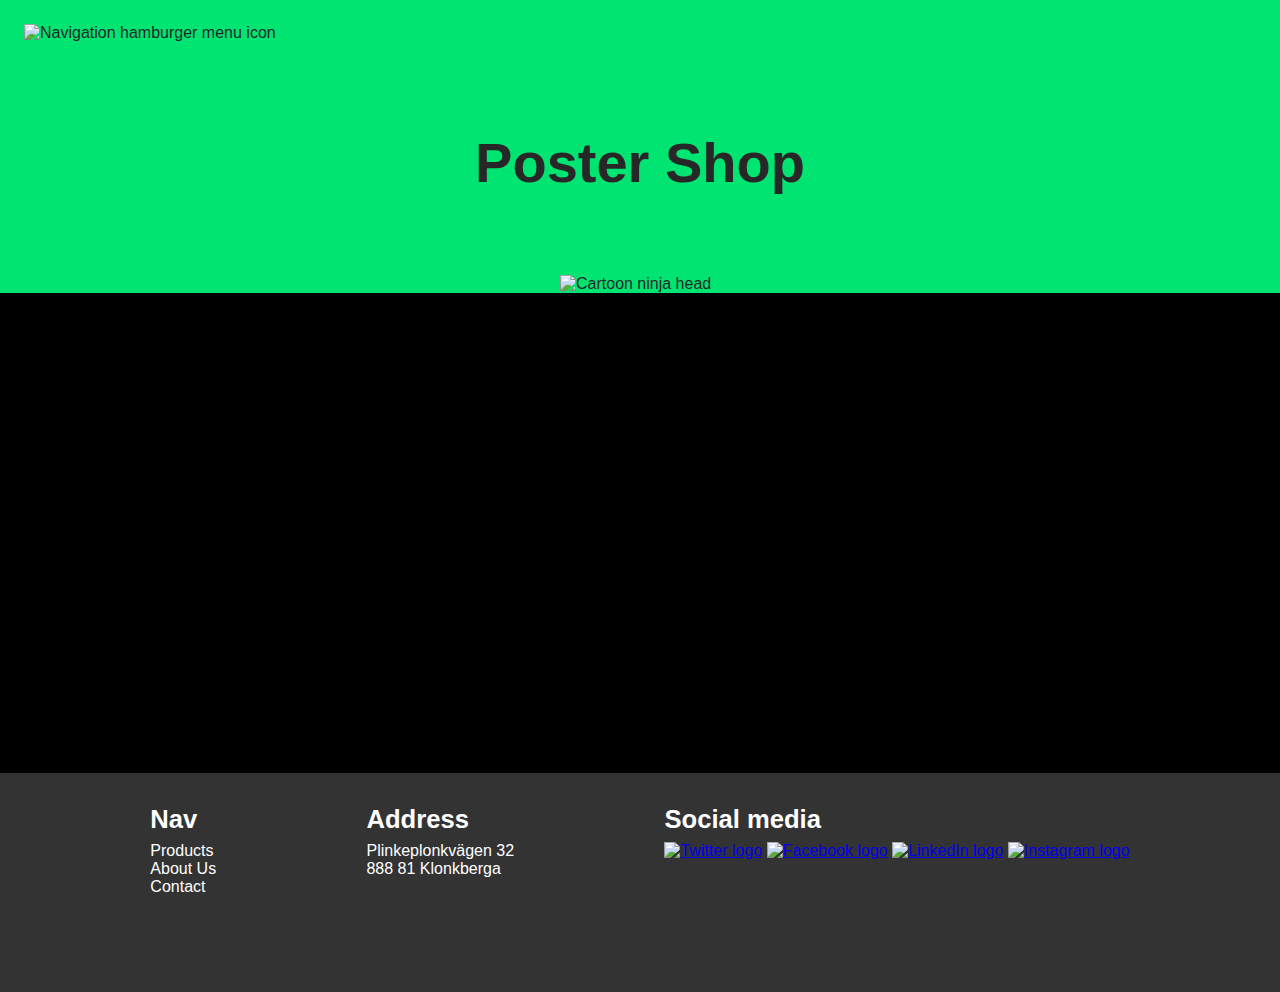
==== index.html @ 985f557e "Initial setup of header and footer elements present on all pages" ====
<!DOCTYPE html>
<html lang="en">
  <head>
    <meta charset="UTF-8" />
    <meta name="viewport" content="width=device-width, initial-scale=1.0" />
    <link rel="stylesheet" href="index.css" />
    <title>Poster Shop Checkout</title>
  </head>
  <body>
    <header>
      <nav>
        <img src="assets/navicon.svg" alt="Navigation hamburger menu icon">
      </nav>
      <h1>Poster Shop</h1>
      <img class="ninja-head" src="assets/ninjahead.svg" alt="Cartoon ninja head">
    </header>
  
    <main>
  
    </main>
    
    <footer>
      <section class="footer-nav">
        <h2>Nav</h2>
        <nav>
          <a href="index.html">Products</a>
          <a href="#">About Us</a>
          <a href="#">Contact</a>
        </nav>
      </section>
      <address>
        <h2>Address</h2>
        <ul>
          <li>Plinkeplonkvägen 32</li>
          <li>888 81 Klonkberga</li>
        </ul>
      </address>
      <section>
        <h2>Social media</h2>
        <a href="#"><img class="socials-logo" src="assets/logo-twitter.svg" alt="Twitter logo"></a>
        <a href="#"><img class="socials-logo" src="assets/logo-facebook.svg" alt="Facebook logo"></a>
        <a href="#"><img class="socials-logo" src="assets/logo-linkedin.svg" alt="LinkedIn logo"></a>
        <a href="#"><img class="socials-logo" src="assets/logo-instagram.svg" alt="Instagram logo"></a>
      </section>
    </footer>
  </body>
</html>
---- index.css ----
:root {
    --bg-color: black;
    --brand-color: rgb(0, 228, 114);
    --accent-color: rgb(51, 51, 51);
    --dark-text: rgb(39, 39, 39);
    --light-text: white;
    --main-font: 'Segoe UI', Tahoma, Geneva, Verdana, sans-serif;
}

* {
    box-sizing: border-box;
    margin: 0;
    padding: 0;
}

body {
    background-color: var(--bg-color);
    font-family: var(--main-font);
    color: var(--light-text);
}

/* Header */
header {
    display: flex;
    flex-direction: column;
    /* justify-content: space-between; */
    align-items: center;
    background-color: var(--brand-color);
    color: var(--dark-text);
    height: 50%;
}

header > nav {
    align-self: flex-start;
    padding: 1.5rem;
}

header h1 {
    font-size: 3.5rem;
    padding: 4rem 0 5rem 0;
}

header .ninja-head {
    width: 10rem;
    height: auto;
}

/* Main */
main {
    height: 30rem;
    width: 100%;
}

/* Footer */
footer {
    display: flex;
    justify-content: space-evenly;
    background-color: var(--accent-color);
    padding: 2rem 0 6rem 0;
}

footer h2 {
    font-size: 1.6rem;
    margin-bottom: .5rem;
}

.footer-nav nav a {
    display: block;
    text-decoration: none;
    color: var(--light-text);
}

address {
    font-style: normal;
}

address > ul {
    list-style: none;
}
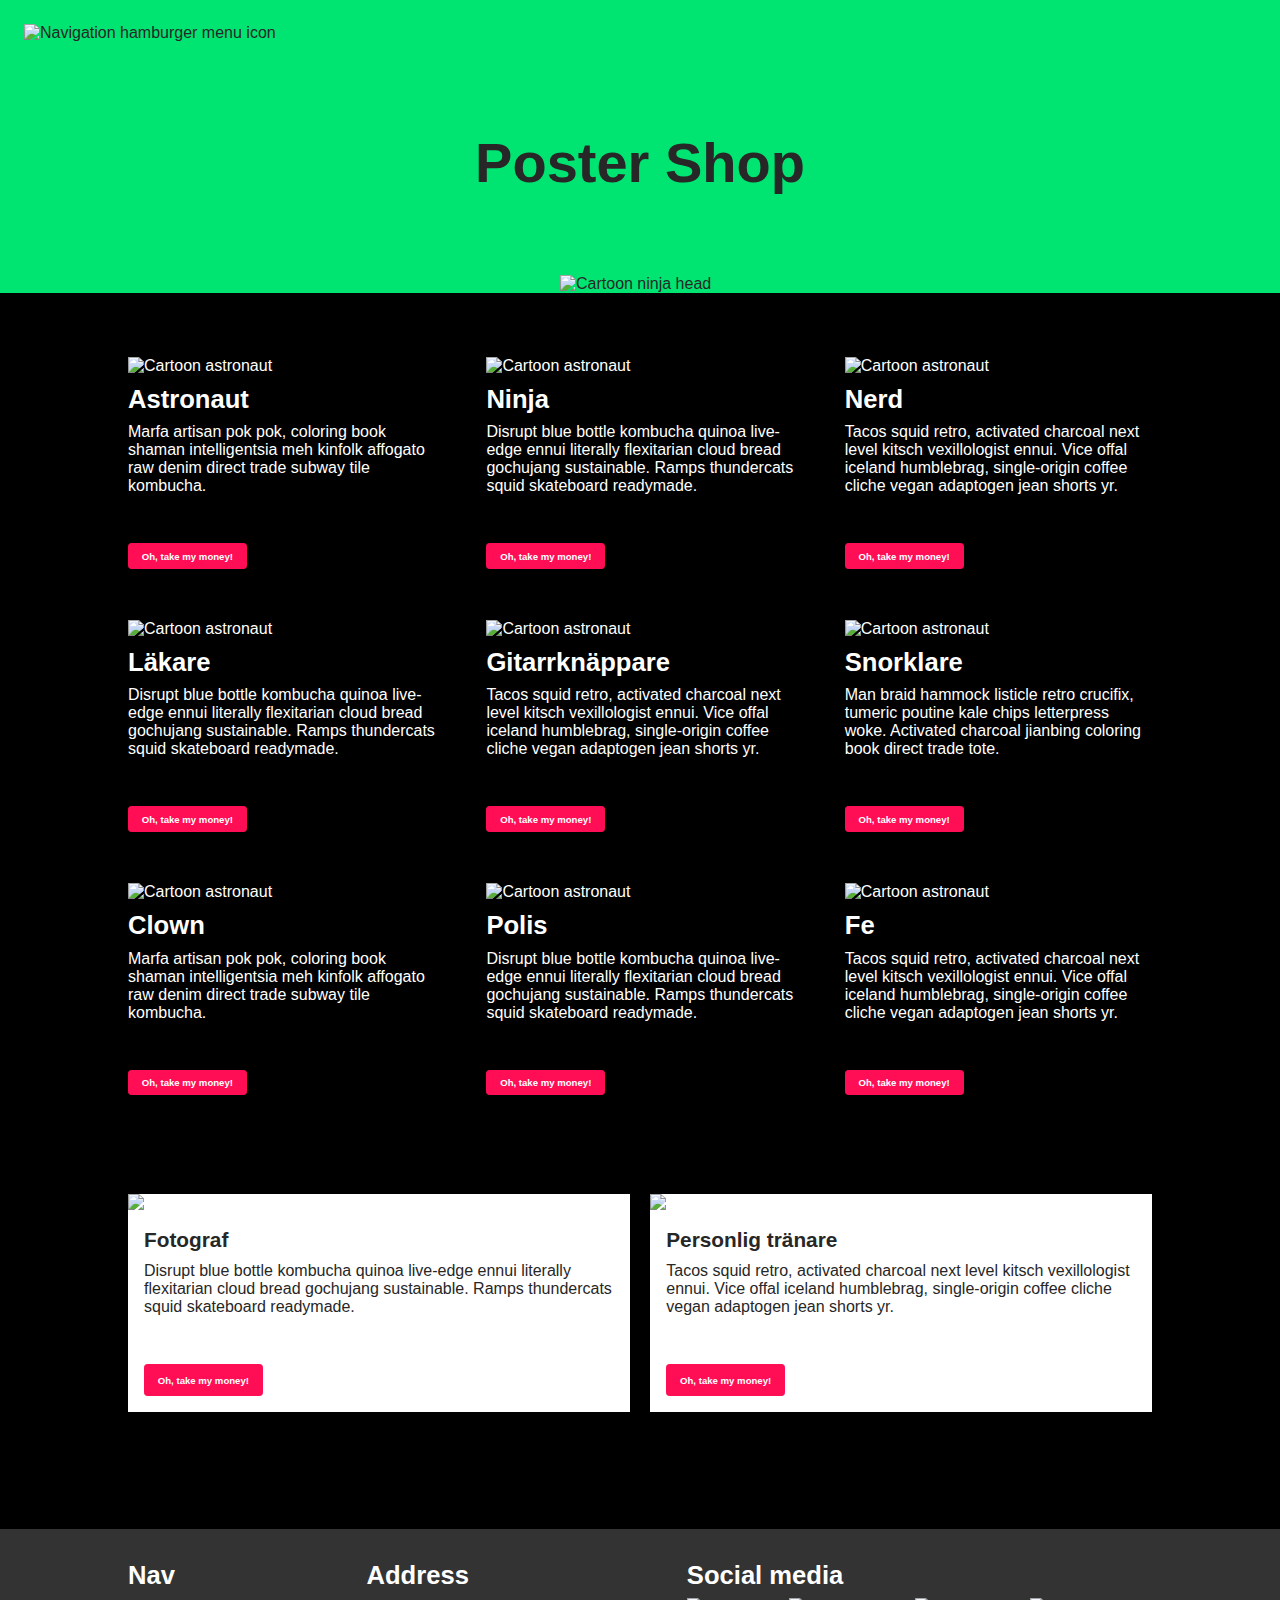
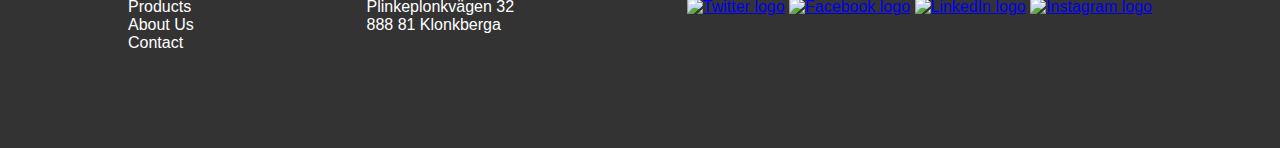
==== commit 73d62180: "Added main content and CSS for index page. Minor overall CSS edits" ====
--- a/index.html
+++ b/index.html
@@ -16,7 +16,140 @@
     </header>
   
     <main>
-  
+      <section class="posters-small">
+        <article class="card-small">
+          <img class="poster-image" src="assets/char-1.png" alt="Cartoon astronaut">
+          <div class="card-info">
+            <h3>Astronaut</h3>
+            <p class="card-desc">
+              Marfa artisan pok pok, coloring book shaman intelligentsia meh 
+              kinfolk affogato raw denim direct trade subway tile kombucha.
+            </p>
+            <button class="btn">Oh, take my money!</button>
+          </div> 
+        </article>
+        <article class="card-small">
+          <img class="poster-image" src="assets/char-2.png" alt="Cartoon astronaut">
+          <div class="card-info">
+            <h3>Ninja</h3>
+            <p class="card-desc">
+              Disrupt blue bottle kombucha quinoa live-edge ennui literally
+              flexitarian cloud bread gochujang sustainable. Ramps thundercats
+              squid skateboard readymade.
+            </p>
+            <button class="btn">Oh, take my money!</button>
+          </div> 
+        </article>
+        <article class="card-small">
+          <img class="poster-image" src="assets/char-3.png" alt="Cartoon astronaut">
+          <div class="card-info">
+            <h3>Nerd</h3>
+            <p class="card-desc">
+              Tacos squid retro, activated charcoal next level kitsch vexillologist
+              ennui. Vice offal iceland humblebrag, single&hyphen;origin coffee
+              cliche vegan adaptogen jean shorts yr.
+            </p>
+            <button class="btn">Oh, take my money!</button>
+          </div> 
+        </article>
+        <article class="card-small">
+          <img class="poster-image" src="assets/char-11.png" alt="Cartoon astronaut">
+          <div class="card-info">
+            <h3>Läkare</h3>
+            <p class="card-desc">
+              Disrupt blue bottle kombucha quinoa live-edge ennui literally
+              flexitarian cloud bread gochujang sustainable. Ramps thundercats
+              squid skateboard readymade.
+            </p>
+            <button class="btn">Oh, take my money!</button>
+          </div> 
+        </article>
+        <article class="card-small">
+          <img class="poster-image" src="assets/char-12.png" alt="Cartoon astronaut">
+          <div class="card-info">
+            <h3>Gitarrknäppare</h3>
+            <p class="card-desc">
+              Tacos squid retro, activated charcoal next level kitsch vexillologist
+              ennui. Vice offal iceland humblebrag, single&hyphen;origin coffee
+              cliche vegan adaptogen jean shorts yr.
+            </p>
+            <button class="btn">Oh, take my money!</button>
+          </div> 
+        </article>
+        <article class="card-small">
+          <img class="poster-image" src="assets/char-4.png" alt="Cartoon astronaut">
+          <div class="card-info">
+            <h3>Snorklare</h3>
+            <p class="card-desc">
+              Man braid hammock listicle retro crucifix, tumeric poutine kale chips
+              letterpress woke. Activated charcoal jianbing coloring book direct
+              trade tote.
+            </p>
+            <button class="btn">Oh, take my money!</button>
+          </div> 
+        </article>
+        <article class="card-small">
+          <img class="poster-image" src="assets/char-5.png" alt="Cartoon astronaut">
+          <div class="card-info">
+            <h3>Clown</h3>
+            <p class="card-desc">
+              Marfa artisan pok pok, coloring book shaman intelligentsia meh 
+              kinfolk affogato raw denim direct trade subway tile kombucha.
+            </p>
+            <button class="btn">Oh, take my money!</button>
+          </div> 
+        </article>
+        <article class="card-small">
+          <img class="poster-image" src="assets/char-6.png" alt="Cartoon astronaut">
+          <div class="card-info">
+            <h3>Polis</h3>
+            <p class="card-desc">
+              Disrupt blue bottle kombucha quinoa live-edge ennui literally
+              flexitarian cloud bread gochujang sustainable. Ramps thundercats
+              squid skateboard readymade.
+            </p>
+            <button class="btn">Oh, take my money!</button>
+          </div> 
+        </article>
+        <article class="card-small">
+          <img class="poster-image" src="assets/char-8.png" alt="Cartoon astronaut">
+          <div class="card-info">
+            <h3>Fe</h3>
+            <p class="card-desc">
+              Tacos squid retro, activated charcoal next level kitsch vexillologist
+              ennui. Vice offal iceland humblebrag, single&hyphen;origin coffee
+              cliche vegan adaptogen jean shorts yr.
+            </p>
+            <button class="btn">Oh, take my money!</button>
+          </div> 
+        </article>
+      </section>
+      <section class="posters-large">
+        <article class="card">
+          <img class="poster-image" src="assets/char-7.png" alt="Cartoon photographer">
+          <div class="card-info">
+            <h3>Fotograf</h3>
+            <p class="card-desc">
+              Disrupt blue bottle kombucha quinoa live-edge ennui literally
+              flexitarian cloud bread gochujang sustainable. Ramps thundercats
+              squid skateboard readymade.
+            </p>
+            <button class="btn">Oh, take my money!</button>
+          </div>
+        </article>
+        <article class="card">
+          <img class="poster-image" src="assets/char-9.png" alt="Cartoon personal trainer">
+          <div class="card-info">
+            <h3>Personlig tränare</h3>
+            <p class="card-desc">
+              Tacos squid retro, activated charcoal next level kitsch vexillologist
+              ennui. Vice offal iceland humblebrag, single&hyphen;origin coffee
+              cliche vegan adaptogen jean shorts yr.
+            </p>
+            <button class="btn">Oh, take my money!</button>
+          </div>
+        </article>
+      </section>
     </main>
     
     <footer>
--- a/index.css
+++ b/index.css
@@ -2,8 +2,10 @@
     --bg-color: black;
     --brand-color: rgb(0, 228, 114);
     --accent-color: rgb(51, 51, 51);
+    --bg-card: white;
     --dark-text: rgb(39, 39, 39);
     --light-text: white;
+    --button-color: rgb(255, 14, 86);
     --main-font: 'Segoe UI', Tahoma, Geneva, Verdana, sans-serif;
 }
 
@@ -23,11 +25,11 @@
 header {
     display: flex;
     flex-direction: column;
-    /* justify-content: space-between; */
     align-items: center;
     background-color: var(--brand-color);
     color: var(--dark-text);
     height: 50%;
+    margin-bottom: 4rem;
 }
 
 header > nav {
@@ -47,16 +49,163 @@
 
 /* Main */
 main {
-    height: 30rem;
+    width: 80%;
+    margin: auto;
+}
+
+/* Main > Checkout */
+main > section.checkout {
+    display: flex;
+    flex-direction: column;
+}
+
+main > section.checkout > h2 {
+    font-size: 1.8rem;
+    margin-bottom: 1.5rem;
+}
+
+section.checkout > .checkout-cart {
+    margin-bottom: 3.5rem;
+    display: flex;
+    flex-flow: row wrap;
+    justify-content: space-between;
+}
+
+article.card {
+    background-color: var(--bg-card);
+    width: 49%;
+    margin-bottom: 2%;
+    display: flex;
+    flex-direction: column;
+}
+
+article.card > div.card-info,
+article.card-small > div.card-info {
+    display: flex;
+    flex-direction: column;
+    padding: 1rem;
+    height: 100%;
+}
+
+article.card-small > div.card-info {
+    padding: 0;
+}
+
+article.card h3 {
+    color: var(--dark-text);
+    margin-bottom: .6rem;
+    font-size: 1.3rem;
+}
+
+/* Main > index */
+main > section.posters-small {
+    display: flex;
+    flex-flow: row wrap;
+    gap: 5%;
+}
+
+article.card-small {
+    width: 30%; 
+    margin-bottom: 5%;
+    display: flex;
+    flex-direction: column;
+}
+
+article.card-small h3 {
+    font-size: 1.6rem;
+    margin: .6rem 0;
+}
+
+section.posters-large {
+    margin: 3rem 0 6rem 0;
+    display: flex;
+    flex-flow: row wrap;
+    justify-content: space-between;
+}
+
+article .card-desc {
+    margin-bottom: 3rem;
+}
+
+section.posters-large > .card p {
+    color: var(--dark-text);
+}
+
+/* Table style */
+.checkout .checkout-table {
+    text-align: left;
     width: 100%;
+    border-collapse: collapse;
+    font-size: 1.2rem;
+}
+
+.checkout-table thead {
+    background-color: rgba(163, 0, 0, 0.3);
+}
+
+.checkout-table thead th {
+    font-size: 1rem;
+    font-weight: lighter;
+    padding: 0.1rem 0;
+}
+
+.checkout-table th,
+.checkout-table td {
+    padding: .4rem 0;
+}
+
+.checkout-table tr:last-child > td {
+    padding-bottom: .8rem;
+}
+
+.checkout-table tfoot {
+    border-top: 2px solid rgba(255, 255, 255, 0.6);
+    font-weight: 600;
+}
+
+/* Button style */
+.btn {
+    color: var(--light-text);
+    background-color: var(--button-color);
+    padding: .6rem .8rem;
+    border: none;
+    font-weight: bolder;
+    font-size: .9rem;
+    cursor: pointer;
+    border: 1px solid var(--button-color);
+}
+
+.btn:hover {
+    background-color: var(--light-text);
+    color: var(--button-color);
+}
+
+.btn.purchase {
+    align-self: flex-end;
+    margin: 4rem 0;
+}
+
+.card .btn,
+.card-small .btn {
+    font-size: .6rem;
+    margin: auto auto 0 0;
+}
+
+.card-small .btn {
+    padding: .4rem .8rem;
+}
+
+section.posters-small .btn,
+section.posters-large .btn {
+    border-radius: 0.2rem;
 }
 
 /* Footer */
 footer {
     display: flex;
-    justify-content: space-evenly;
+    justify-content: space-between;
     background-color: var(--accent-color);
-    padding: 2rem 0 6rem 0;
+    padding: 2rem 10% 6rem 10%;
 }
 
 footer h2 {
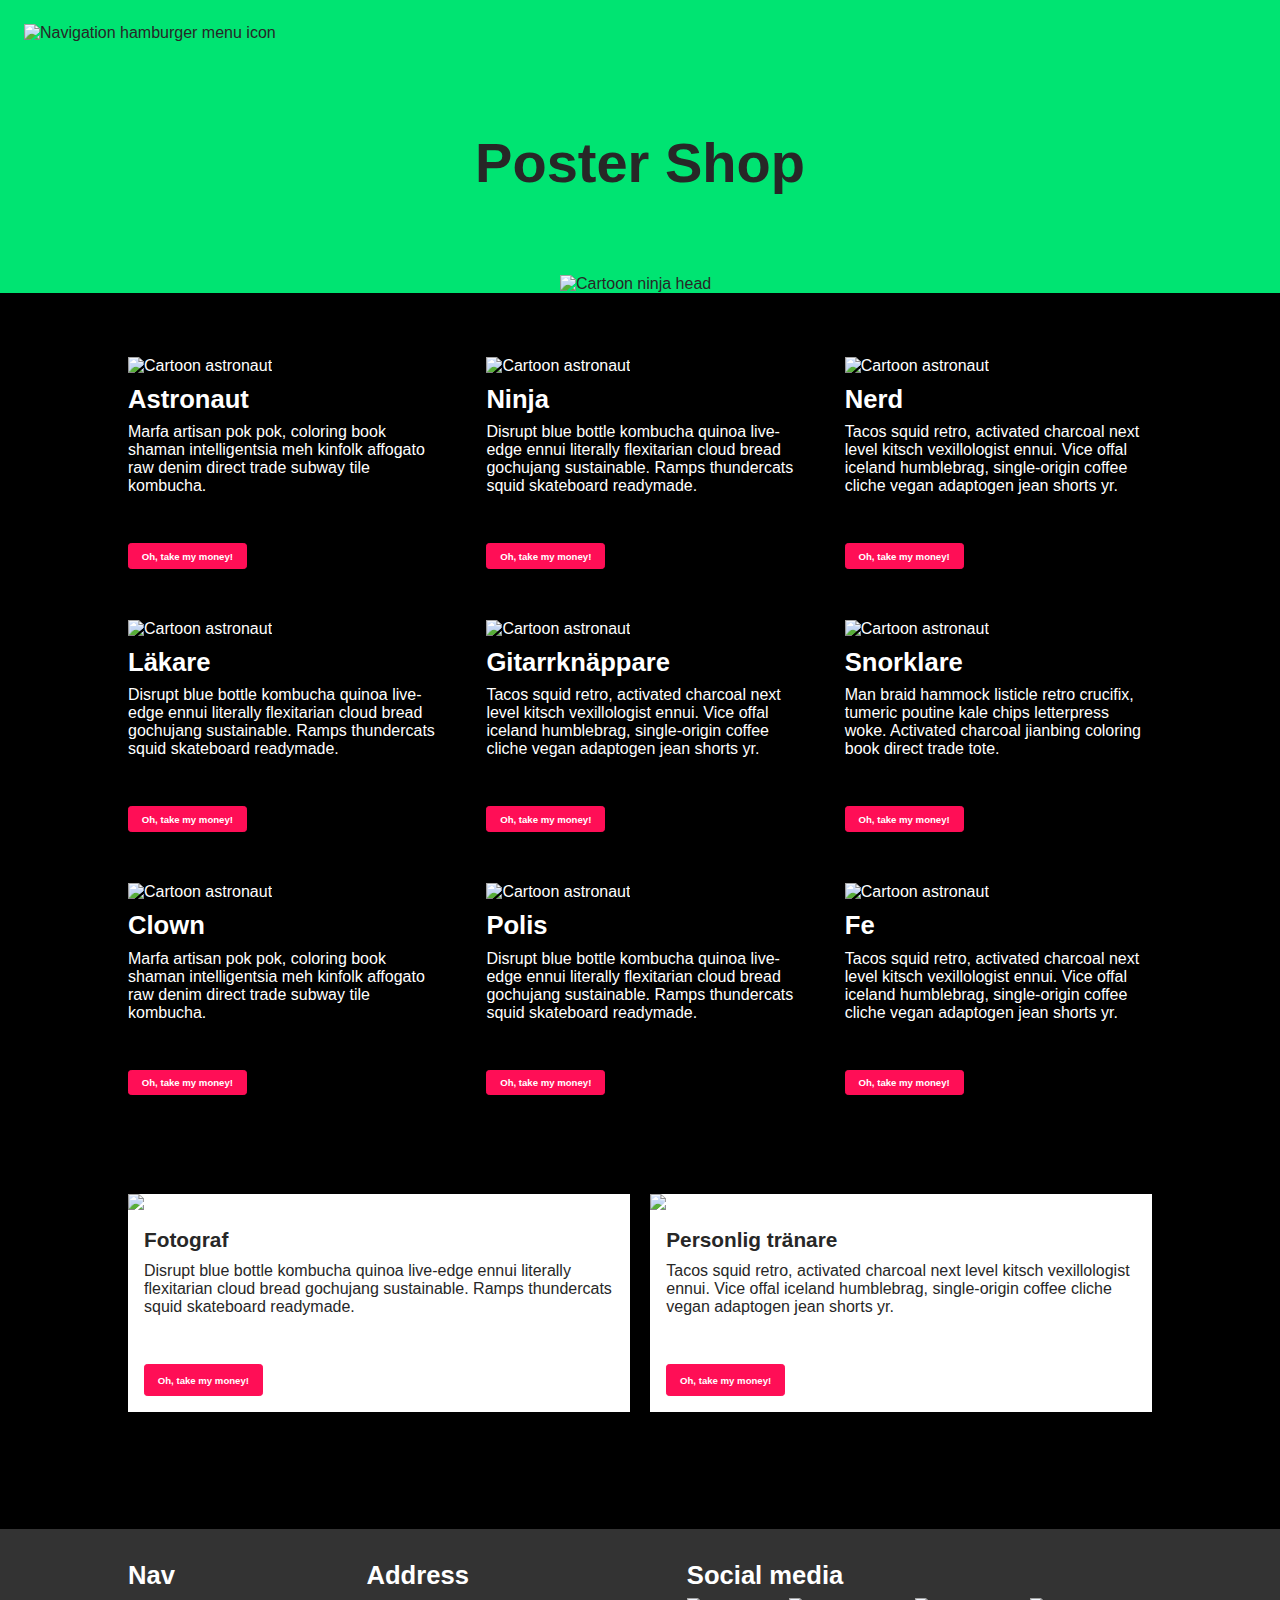
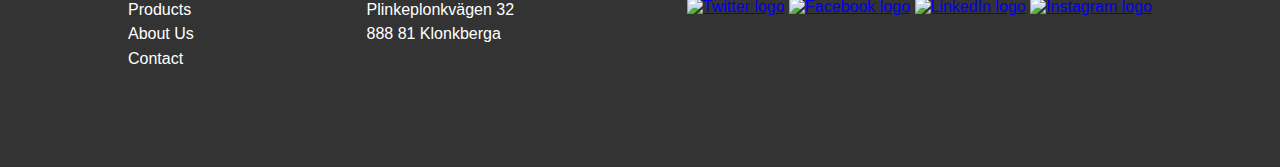
==== commit f6367bf9: "Placed img tags inside figure tags for semantic reasons. Switched divs for sections for semantic rea" ====
--- a/index.html
+++ b/index.html
@@ -18,19 +18,23 @@
     <main>
       <section class="posters-small">
         <article class="card-small">
-          <img class="poster-image" src="assets/char-1.png" alt="Cartoon astronaut">
-          <div class="card-info">
+          <figure>
+            <img class="poster-image" src="assets/char-1.png" alt="Cartoon astronaut">
+          </figure>
+          <section class="card-info">
             <h3>Astronaut</h3>
             <p class="card-desc">
               Marfa artisan pok pok, coloring book shaman intelligentsia meh 
               kinfolk affogato raw denim direct trade subway tile kombucha.
             </p>
             <button class="btn">Oh, take my money!</button>
-          </div> 
-        </article>
-        <article class="card-small">
-          <img class="poster-image" src="assets/char-2.png" alt="Cartoon astronaut">
-          <div class="card-info">
+          </section> 
+        </article>
+        <article class="card-small">
+          <figure>
+            <img class="poster-image" src="assets/char-2.png" alt="Cartoon astronaut">
+          </figure>
+          <section class="card-info">
             <h3>Ninja</h3>
             <p class="card-desc">
               Disrupt blue bottle kombucha quinoa live-edge ennui literally
@@ -38,11 +42,13 @@
               squid skateboard readymade.
             </p>
             <button class="btn">Oh, take my money!</button>
-          </div> 
-        </article>
-        <article class="card-small">
-          <img class="poster-image" src="assets/char-3.png" alt="Cartoon astronaut">
-          <div class="card-info">
+          </section> 
+        </article>
+        <article class="card-small">
+          <figure>
+            <img class="poster-image" src="assets/char-3.png" alt="Cartoon astronaut">
+          </figure>
+          <section class="card-info">
             <h3>Nerd</h3>
             <p class="card-desc">
               Tacos squid retro, activated charcoal next level kitsch vexillologist
@@ -50,11 +56,13 @@
               cliche vegan adaptogen jean shorts yr.
             </p>
             <button class="btn">Oh, take my money!</button>
-          </div> 
-        </article>
-        <article class="card-small">
-          <img class="poster-image" src="assets/char-11.png" alt="Cartoon astronaut">
-          <div class="card-info">
+          </section> 
+        </article>
+        <article class="card-small">
+          <figure>
+            <img class="poster-image" src="assets/char-11.png" alt="Cartoon astronaut">
+          </figure>
+          <section class="card-info">
             <h3>Läkare</h3>
             <p class="card-desc">
               Disrupt blue bottle kombucha quinoa live-edge ennui literally
@@ -62,11 +70,13 @@
               squid skateboard readymade.
             </p>
             <button class="btn">Oh, take my money!</button>
-          </div> 
-        </article>
-        <article class="card-small">
-          <img class="poster-image" src="assets/char-12.png" alt="Cartoon astronaut">
-          <div class="card-info">
+          </section> 
+        </article>
+        <article class="card-small">
+          <figure>
+            <img class="poster-image" src="assets/char-12.png" alt="Cartoon astronaut">
+          </figure>
+          <section class="card-info">
             <h3>Gitarrknäppare</h3>
             <p class="card-desc">
               Tacos squid retro, activated charcoal next level kitsch vexillologist
@@ -74,11 +84,13 @@
               cliche vegan adaptogen jean shorts yr.
             </p>
             <button class="btn">Oh, take my money!</button>
-          </div> 
-        </article>
-        <article class="card-small">
-          <img class="poster-image" src="assets/char-4.png" alt="Cartoon astronaut">
-          <div class="card-info">
+          </section> 
+        </article>
+        <article class="card-small">
+          <figure>
+            <img class="poster-image" src="assets/char-4.png" alt="Cartoon astronaut">
+          </figure>
+          <section class="card-info">
             <h3>Snorklare</h3>
             <p class="card-desc">
               Man braid hammock listicle retro crucifix, tumeric poutine kale chips
@@ -86,22 +98,26 @@
               trade tote.
             </p>
             <button class="btn">Oh, take my money!</button>
-          </div> 
-        </article>
-        <article class="card-small">
-          <img class="poster-image" src="assets/char-5.png" alt="Cartoon astronaut">
-          <div class="card-info">
+          </section> 
+        </article>
+        <article class="card-small">
+          <figure>
+            <img class="poster-image" src="assets/char-5.png" alt="Cartoon astronaut">
+          </figure>
+          <section class="card-info">
             <h3>Clown</h3>
             <p class="card-desc">
               Marfa artisan pok pok, coloring book shaman intelligentsia meh 
               kinfolk affogato raw denim direct trade subway tile kombucha.
             </p>
             <button class="btn">Oh, take my money!</button>
-          </div> 
-        </article>
-        <article class="card-small">
-          <img class="poster-image" src="assets/char-6.png" alt="Cartoon astronaut">
-          <div class="card-info">
+          </section> 
+        </article>
+        <article class="card-small">
+          <figure>
+            <img class="poster-image" src="assets/char-6.png" alt="Cartoon astronaut">
+          </figure>
+          <section class="card-info">
             <h3>Polis</h3>
             <p class="card-desc">
               Disrupt blue bottle kombucha quinoa live-edge ennui literally
@@ -109,11 +125,13 @@
               squid skateboard readymade.
             </p>
             <button class="btn">Oh, take my money!</button>
-          </div> 
-        </article>
-        <article class="card-small">
-          <img class="poster-image" src="assets/char-8.png" alt="Cartoon astronaut">
-          <div class="card-info">
+          </section> 
+        </article>
+        <article class="card-small">
+          <figure>
+            <img class="poster-image" src="assets/char-8.png" alt="Cartoon astronaut">
+          </figure>
+          <section class="card-info">
             <h3>Fe</h3>
             <p class="card-desc">
               Tacos squid retro, activated charcoal next level kitsch vexillologist
@@ -121,13 +139,15 @@
               cliche vegan adaptogen jean shorts yr.
             </p>
             <button class="btn">Oh, take my money!</button>
-          </div> 
+          </section> 
         </article>
       </section>
       <section class="posters-large">
         <article class="card">
-          <img class="poster-image" src="assets/char-7.png" alt="Cartoon photographer">
-          <div class="card-info">
+          <figure>
+            <img class="poster-image" src="assets/char-7.png" alt="Cartoon photographer">
+          </figure>
+          <section class="card-info">
             <h3>Fotograf</h3>
             <p class="card-desc">
               Disrupt blue bottle kombucha quinoa live-edge ennui literally
@@ -135,11 +155,13 @@
               squid skateboard readymade.
             </p>
             <button class="btn">Oh, take my money!</button>
-          </div>
+          </section>
         </article>
         <article class="card">
-          <img class="poster-image" src="assets/char-9.png" alt="Cartoon personal trainer">
-          <div class="card-info">
+          <figure>
+            <img class="poster-image" src="assets/char-9.png" alt="Cartoon personal trainer">
+          </figure>
+          <section class="card-info">
             <h3>Personlig tränare</h3>
             <p class="card-desc">
               Tacos squid retro, activated charcoal next level kitsch vexillologist
@@ -147,7 +169,7 @@
               cliche vegan adaptogen jean shorts yr.
             </p>
             <button class="btn">Oh, take my money!</button>
-          </div>
+          </section>
         </article>
       </section>
     </main>
--- a/index.css
+++ b/index.css
@@ -45,6 +45,7 @@
 header .ninja-head {
     width: 10rem;
     height: auto;
+    display: block;
 }
 
 /* Main */
@@ -79,15 +80,19 @@
     flex-direction: column;
 }
 
-article.card > div.card-info,
-article.card-small > div.card-info {
+figure .poster-image {
+    width: 100%;
+}
+
+article.card > section.card-info,
+article.card-small > section.card-info {
     display: flex;
     flex-direction: column;
     padding: 1rem;
     height: 100%;
 }
 
-article.card-small > div.card-info {
+article.card-small > section.card-info {
     padding: 0;
 }
 
@@ -139,6 +144,18 @@
     font-size: 1.2rem;
 }
 
+.checkout-table .col1 {
+    width: 50%;
+}
+
+.checkout-table .col2 {
+    width: 40%;
+}
+
+.checkout-table .col3 {
+    width: 10%;
+}
+
 .checkout-table thead {
     background-color: rgba(163, 0, 0, 0.3);
 }
@@ -161,6 +178,10 @@
 .checkout-table tfoot {
     border-top: 2px solid rgba(255, 255, 255, 0.6);
     font-weight: 600;
+}
+
+.checkout-table tr:hover:not(thead > tr) {
+    background-color: var(--button-color);
 }
 
 /* Button style */
@@ -217,6 +238,7 @@
     display: block;
     text-decoration: none;
     color: var(--light-text);
+    padding: .2rem 0;
 }
 
 address {
@@ -225,4 +247,8 @@
 
 address > ul {
     list-style: none;
+}
+
+address > ul li {
+    padding: .2rem 0;
 }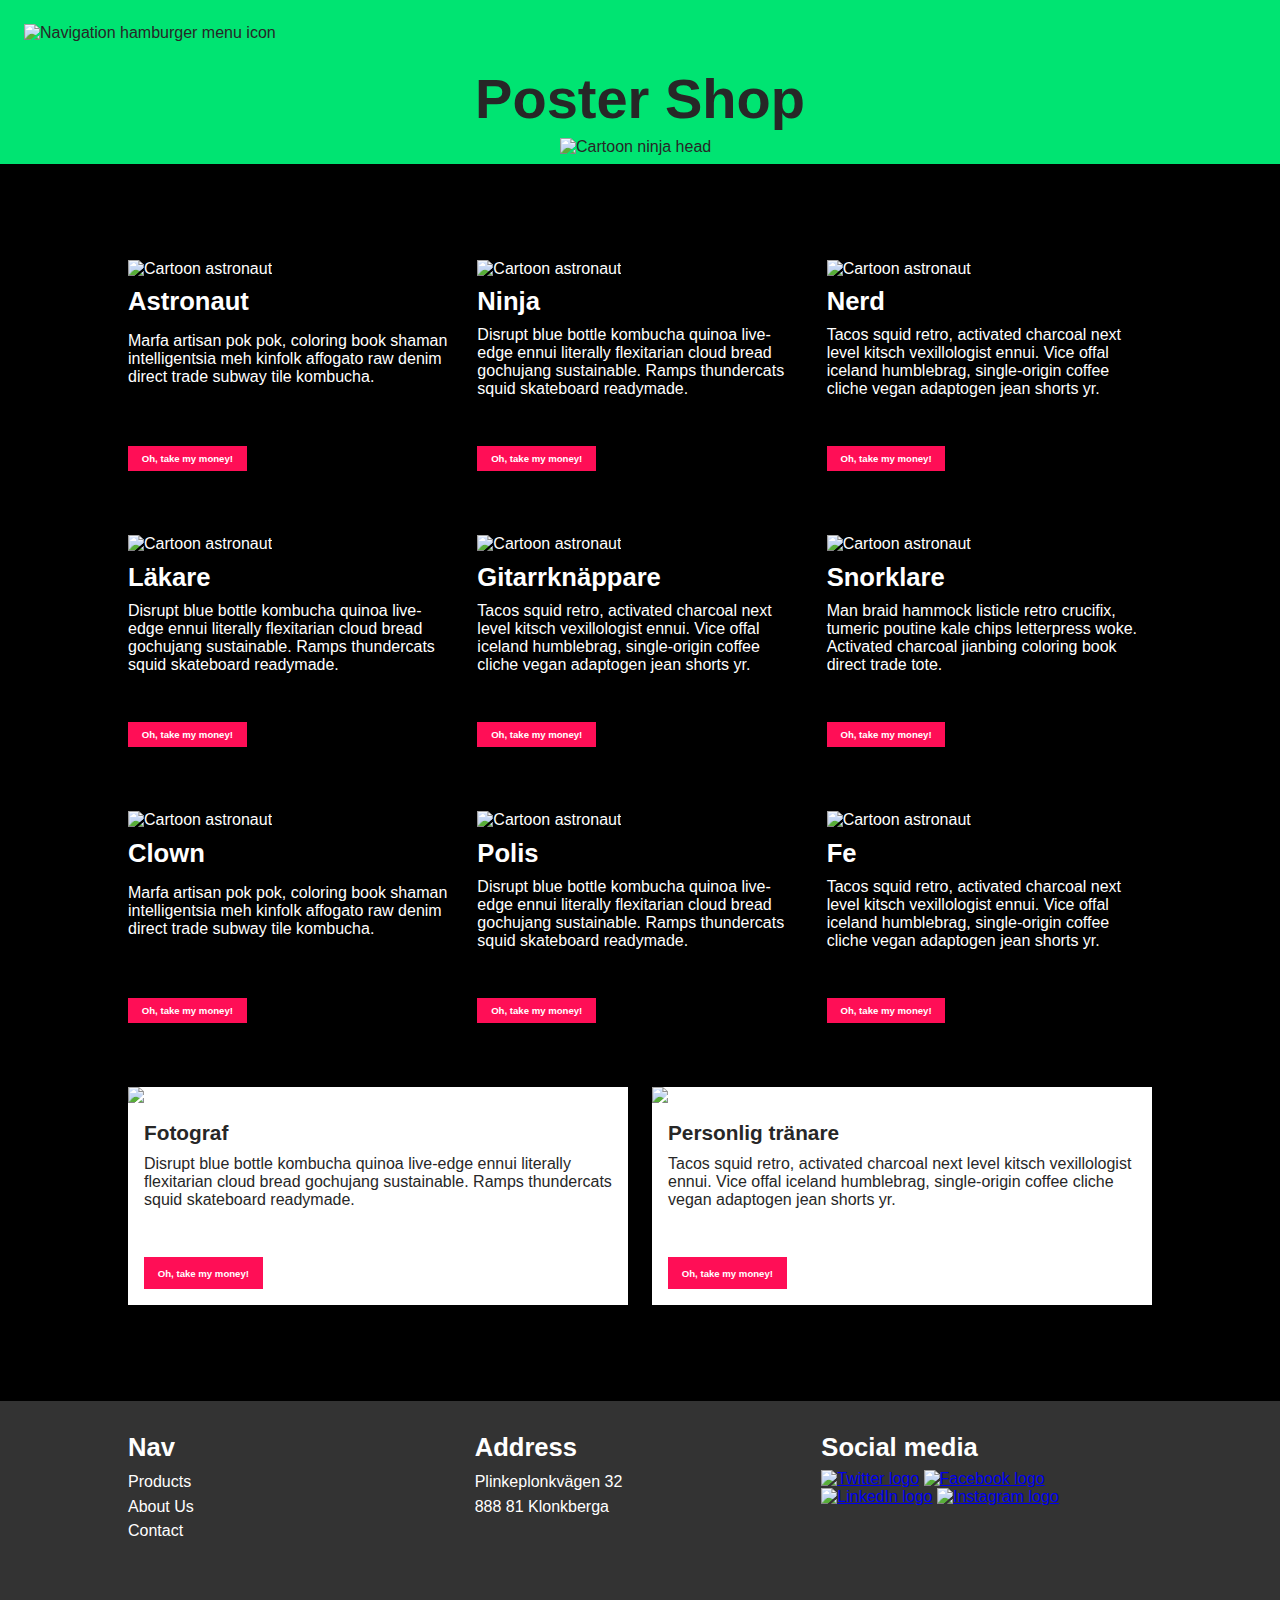
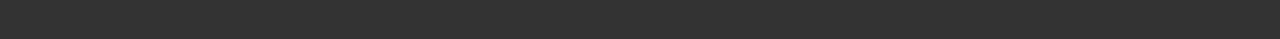
==== commit b5db02de: "Setup grid for main product section on index. Moved all cards into one section rather than two" ====
--- a/index.html
+++ b/index.html
@@ -16,7 +16,7 @@
     </header>
   
     <main>
-      <section class="posters-small">
+      <section class="posters">
         <article class="card-small">
           <figure>
             <img class="poster-image" src="assets/char-1.png" alt="Cartoon astronaut">
@@ -141,8 +141,6 @@
             <button class="btn">Oh, take my money!</button>
           </section> 
         </article>
-      </section>
-      <section class="posters-large">
         <article class="card">
           <figure>
             <img class="poster-image" src="assets/char-7.png" alt="Cartoon photographer">
--- a/index.css
+++ b/index.css
@@ -19,27 +19,36 @@
     background-color: var(--bg-color);
     font-family: var(--main-font);
     color: var(--light-text);
+    display: grid;
+    grid-template-areas: 
+        "header"
+        "main  "
+        "footer";
+    
+    gap: 4rem;
 }
 
 /* Header */
 header {
-    display: flex;
-    flex-direction: column;
+    grid-area: header;
+
+    display: grid;
+    grid-template-rows: auto 2fr 1fr;
+    justify-items: center;
     align-items: center;
+
     background-color: var(--brand-color);
     color: var(--dark-text);
-    height: 50%;
-    margin-bottom: 4rem;
 }
 
 header > nav {
-    align-self: flex-start;
     padding: 1.5rem;
+    justify-self: start;
+    cursor: pointer;
 }
 
 header h1 {
     font-size: 3.5rem;
-    padding: 4rem 0 5rem 0;
 }
 
 header .ninja-head {
@@ -50,46 +59,60 @@
 
 /* Main */
 main {
+    grid-area: main;
     width: 80%;
     margin: auto;
 }
 
 /* Main > Checkout */
-main > section.checkout {
-    display: flex;
-    flex-direction: column;
-}
-
-main > section.checkout > h2 {
+section.checkout {
+    display: grid;
+    grid-template-columns: repeat(2, 1fr);
+}
+
+section.checkout > h2 {
+    grid-column: span 2;
     font-size: 1.8rem;
     margin-bottom: 1.5rem;
 }
 
 section.checkout > .checkout-cart {
+    display: grid;
+    grid-template-columns: subgrid;
+    grid-column: span 2;
+    gap: 1rem;
+
     margin-bottom: 3.5rem;
-    display: flex;
-    flex-flow: row wrap;
-    justify-content: space-between;
 }
 
 article.card {
+    grid-column: span 1;
     background-color: var(--bg-card);
-    width: 49%;
-    margin-bottom: 2%;
-    display: flex;
-    flex-direction: column;
+
+    display: grid;
+    grid-template-rows: max-content 1fr;
+    grid-template-areas:
+        "figure " 
+        "info   ";
+}
+
+article.card figure {
+    grid-area: figure;
 }
 
 figure .poster-image {
     width: 100%;
 }
 
+article.card .card-info {
+    grid-area: info;
+    display: grid;
+    grid-template-rows: auto;
+}
+
 article.card > section.card-info,
 article.card-small > section.card-info {
-    display: flex;
-    flex-direction: column;
     padding: 1rem;
-    height: 100%;
 }
 
 article.card-small > section.card-info {
@@ -103,17 +126,31 @@
 }
 
 /* Main > index */
-main > section.posters-small {
-    display: flex;
-    flex-flow: row wrap;
-    gap: 5%;
+section.posters {
+    display: grid;
+    grid-template-columns: repeat(6, 1fr);
+    gap: 4rem 1.5rem;
+    margin-block: 2rem;
 }
 
 article.card-small {
-    width: 30%; 
-    margin-bottom: 5%;
-    display: flex;
-    flex-direction: column;
+    grid-column: span 2;
+    display: grid;
+    grid-template-rows: max-content 1fr;
+    grid-template-areas:
+        "figure " 
+        "info   ";
+}
+
+article.card-small > .card-info {
+    grid-area: info;
+    display: grid;
+    grid-template-rows: auto;
+}
+
+/* Overwrite card style on checkout page */
+section.posters article.card {
+    grid-column: span 3;
 }
 
 article.card-small h3 {
@@ -121,23 +158,18 @@
     margin: .6rem 0;
 }
 
-section.posters-large {
-    margin: 3rem 0 6rem 0;
-    display: flex;
-    flex-flow: row wrap;
-    justify-content: space-between;
-}
-
 article .card-desc {
     margin-bottom: 3rem;
 }
 
-section.posters-large > .card p {
+section.posters > .card p {
     color: var(--dark-text);
 }
 
 /* Table style */
 .checkout .checkout-table {
+    grid-column: span 2;
+
     text-align: left;
     width: 100%;
     border-collapse: collapse;
@@ -202,8 +234,10 @@
 }
 
 .btn.purchase {
-    align-self: flex-end;
-    margin: 4rem 0;
+    grid-column: 2;
+    margin-top: 4rem;
+    width: clamp(50%, 60%, 100%);
+    justify-self: end;
 }
 
 .card .btn,
@@ -223,8 +257,13 @@
 
 /* Footer */
 footer {
-    display: flex;
-    justify-content: space-between;
+    grid-area: footer;
+
+    display: grid;
+    grid-template-columns: repeat(auto-fit, minmax(160px, 1fr));
+    grid-auto-rows: 1fr;
+    gap: 1rem;
+
     background-color: var(--accent-color);
     padding: 2rem 10% 6rem 10%;
 }
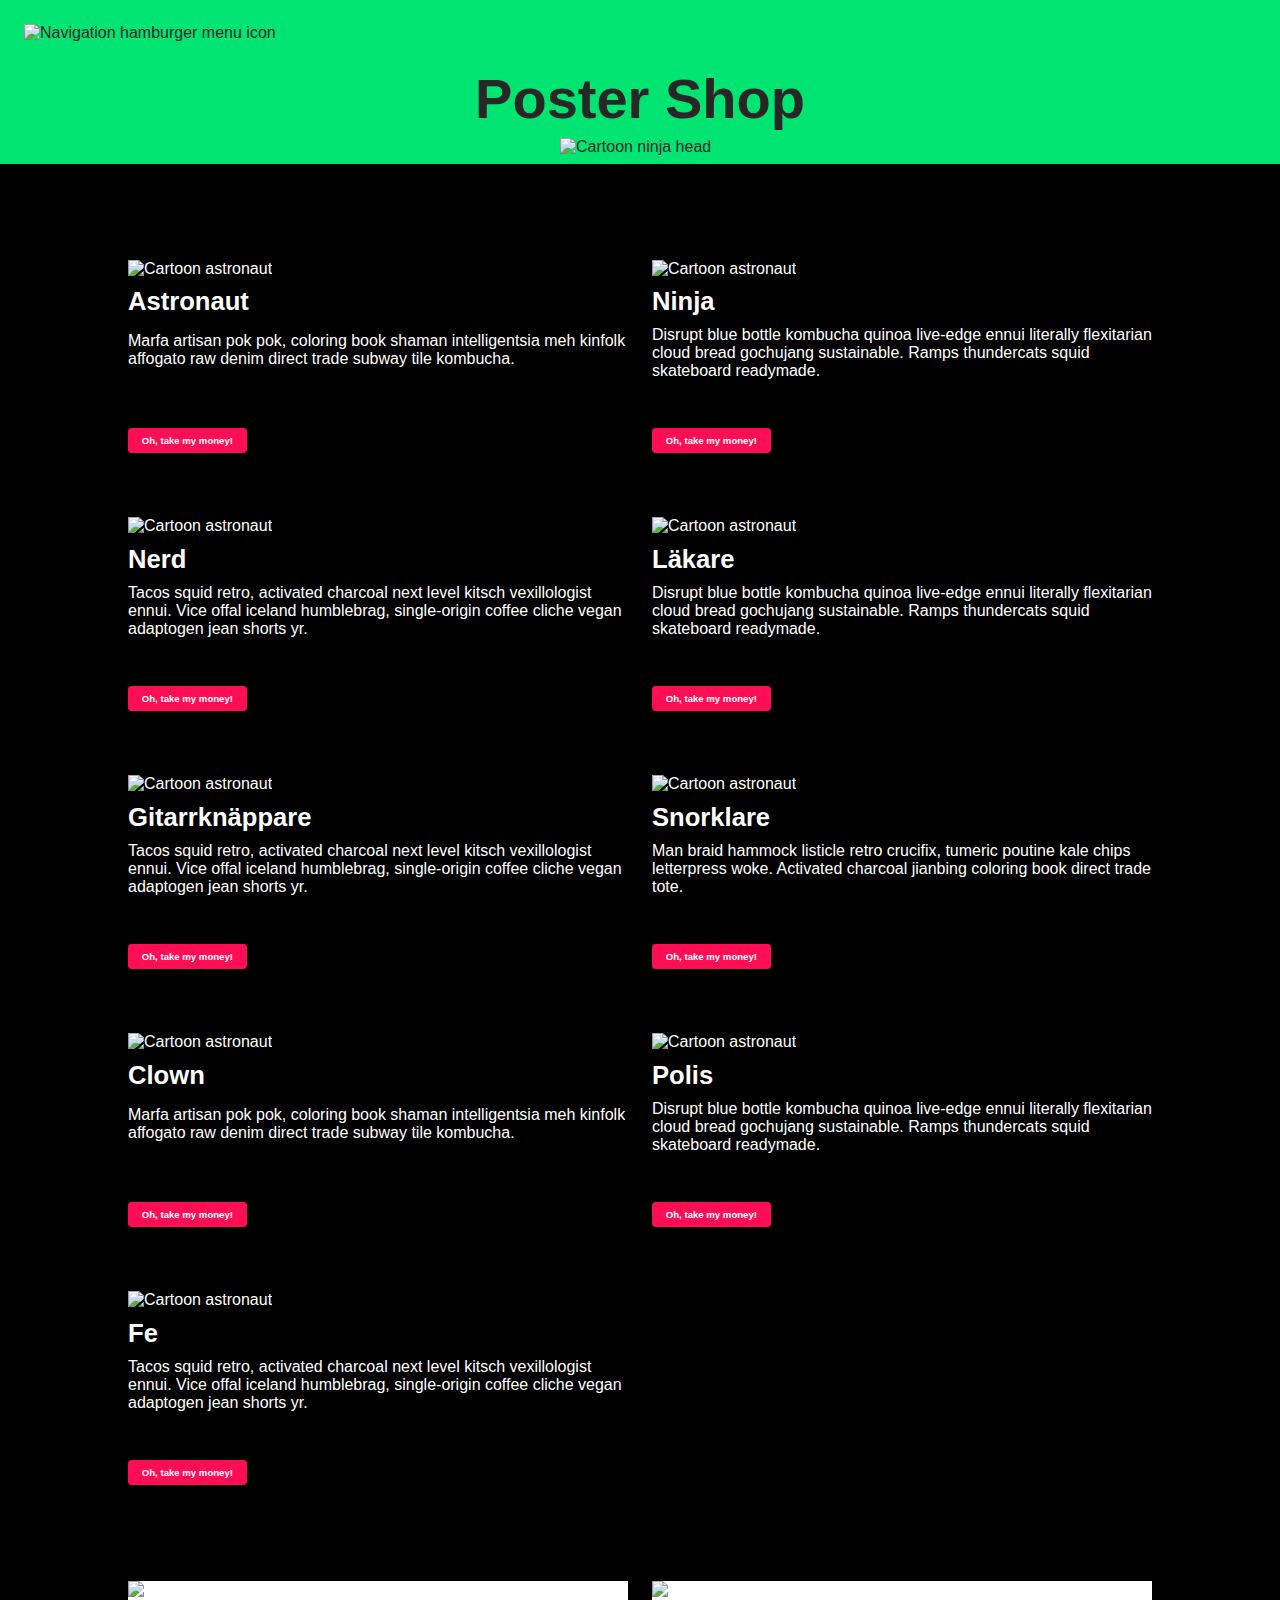
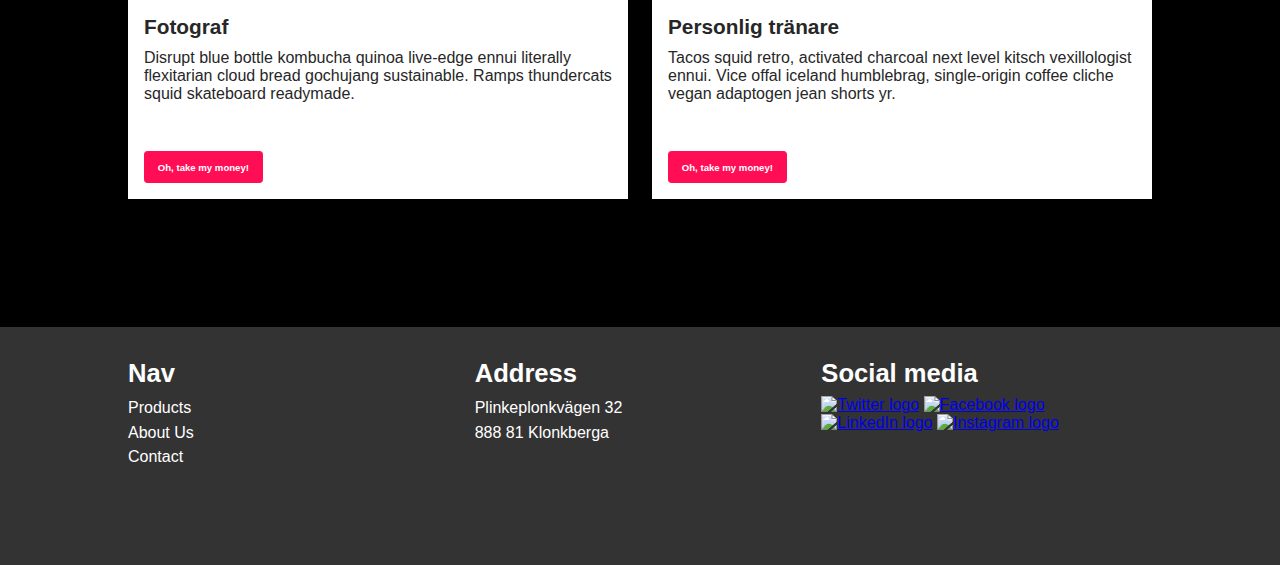
==== commit 724f90c7: "Split the grids in main into two, in order to make them more responsive" ====
--- a/index.html
+++ b/index.html
@@ -16,7 +16,7 @@
     </header>
   
     <main>
-      <section class="posters">
+      <section class="posters-small">
         <article class="card-small">
           <figure>
             <img class="poster-image" src="assets/char-1.png" alt="Cartoon astronaut">
@@ -141,6 +141,8 @@
             <button class="btn">Oh, take my money!</button>
           </section> 
         </article>
+      </section>
+      <section class="posters-large">
         <article class="card">
           <figure>
             <img class="poster-image" src="assets/char-7.png" alt="Cartoon photographer">
--- a/index.css
+++ b/index.css
@@ -126,11 +126,18 @@
 }
 
 /* Main > index */
-section.posters {
-    display: grid;
-    grid-template-columns: repeat(6, 1fr);
+section.posters-small {
+    display: grid;
+    grid-template-columns: repeat(auto-fit, minmax(clamp(200px, 15%, 20%), 1fr));
     gap: 4rem 1.5rem;
-    margin-block: 2rem;
+    margin-block: 2rem 6rem;
+}
+
+section.posters-large {
+    display: grid;
+    grid-template-columns: repeat(auto-fit, minmax(clamp(200px, 424px, 60%), 1fr));
+    gap: 1.5rem;
+    margin-bottom: 4rem;
 }
 
 article.card-small {
@@ -162,7 +169,7 @@
     margin-bottom: 3rem;
 }
 
-section.posters > .card p {
+section.posters-large .card p {
     color: var(--dark-text);
 }
 
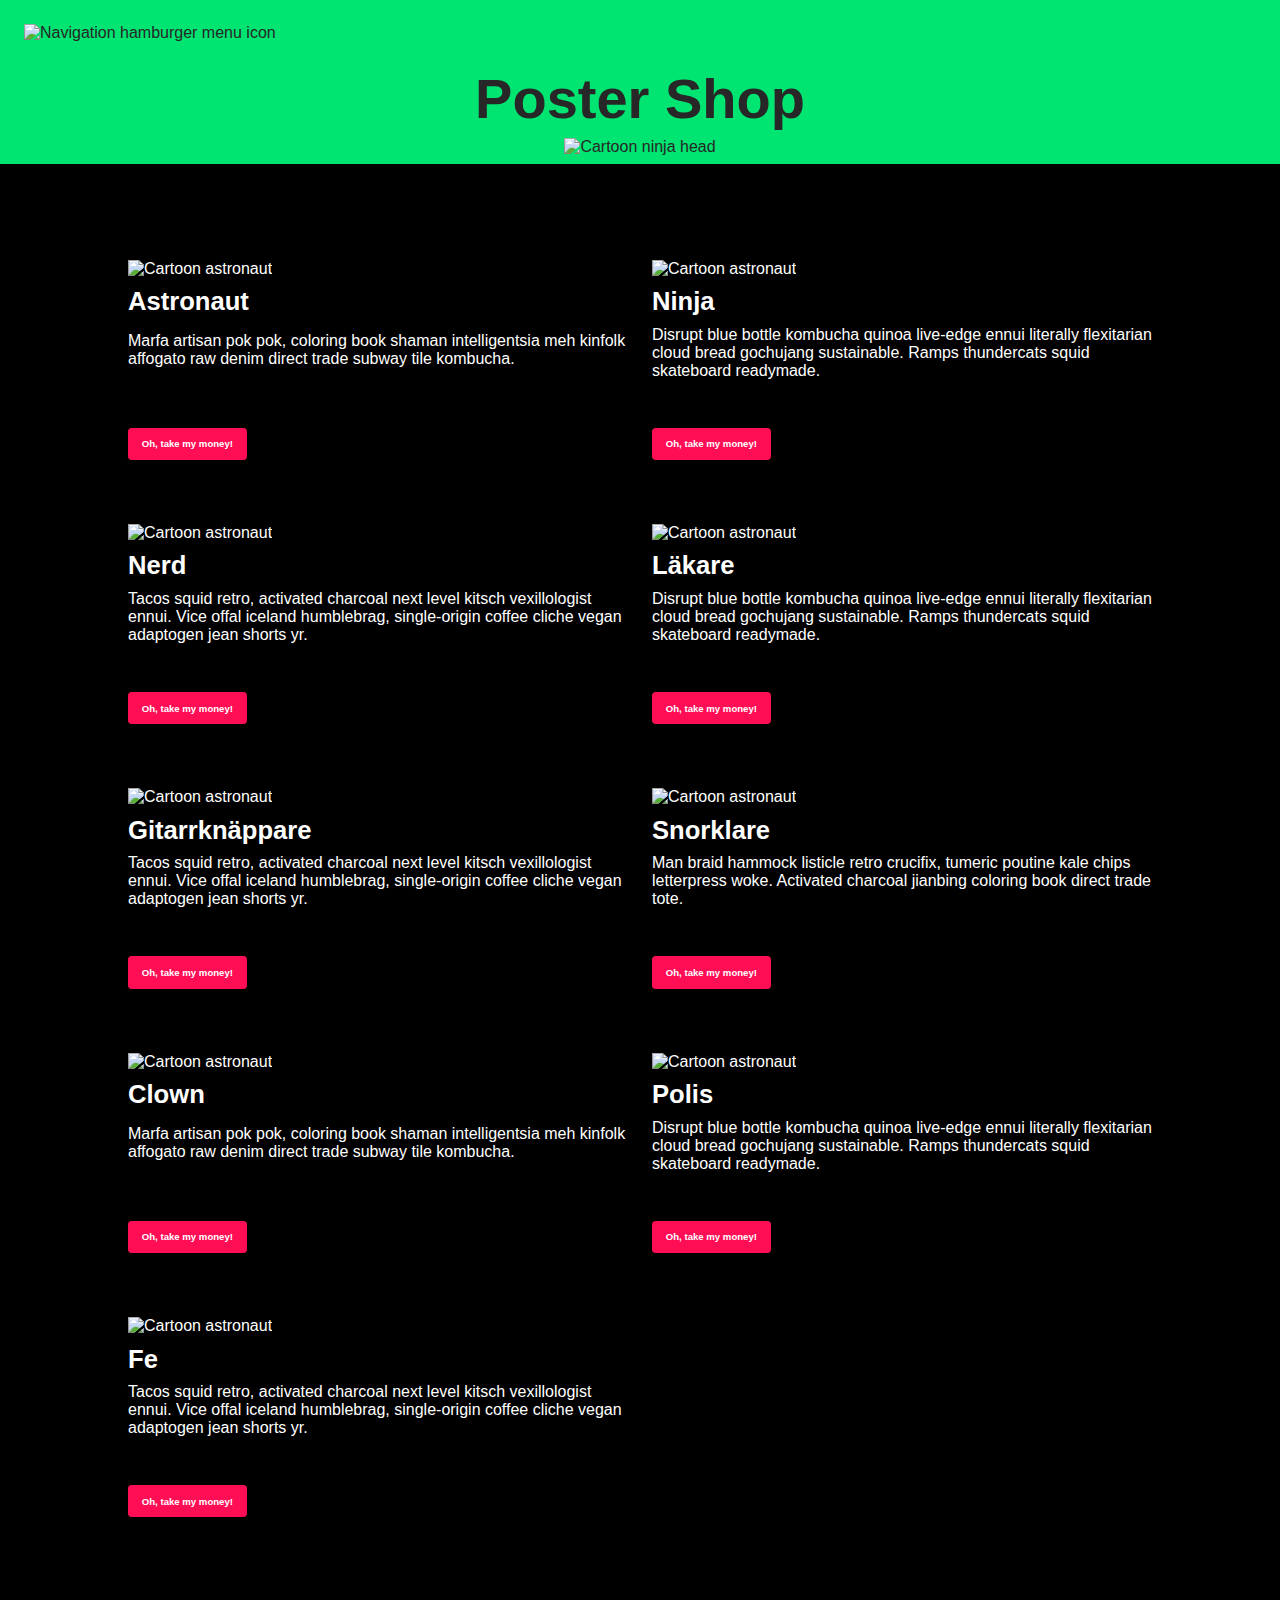
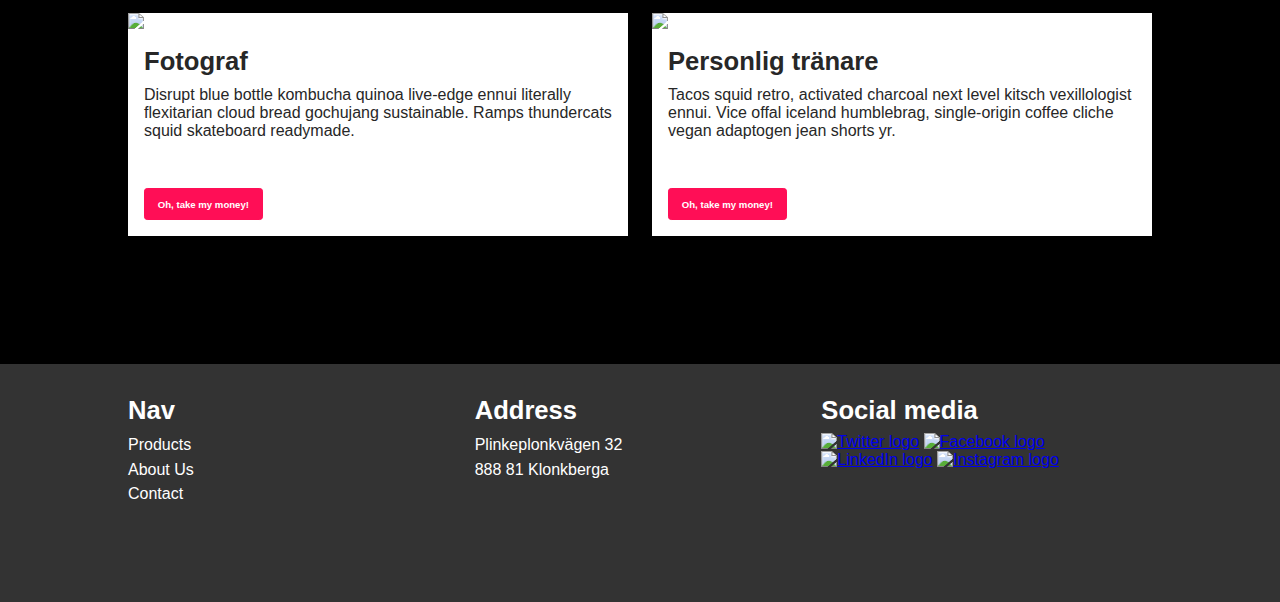
==== commit 3e66f99d: "Cleaned up CSS, reduced duplication of shared styles" ====
--- a/index.html
+++ b/index.html
@@ -17,7 +17,7 @@
   
     <main>
       <section class="posters-small">
-        <article class="card-small">
+        <article class="card small">
           <figure>
             <img class="poster-image" src="assets/char-1.png" alt="Cartoon astronaut">
           </figure>
@@ -30,7 +30,7 @@
             <button class="btn">Oh, take my money!</button>
           </section> 
         </article>
-        <article class="card-small">
+        <article class="card small">
           <figure>
             <img class="poster-image" src="assets/char-2.png" alt="Cartoon astronaut">
           </figure>
@@ -44,7 +44,7 @@
             <button class="btn">Oh, take my money!</button>
           </section> 
         </article>
-        <article class="card-small">
+        <article class="card small">
           <figure>
             <img class="poster-image" src="assets/char-3.png" alt="Cartoon astronaut">
           </figure>
@@ -58,7 +58,7 @@
             <button class="btn">Oh, take my money!</button>
           </section> 
         </article>
-        <article class="card-small">
+        <article class="card small">
           <figure>
             <img class="poster-image" src="assets/char-11.png" alt="Cartoon astronaut">
           </figure>
@@ -72,7 +72,7 @@
             <button class="btn">Oh, take my money!</button>
           </section> 
         </article>
-        <article class="card-small">
+        <article class="card small">
           <figure>
             <img class="poster-image" src="assets/char-12.png" alt="Cartoon astronaut">
           </figure>
@@ -86,7 +86,7 @@
             <button class="btn">Oh, take my money!</button>
           </section> 
         </article>
-        <article class="card-small">
+        <article class="card small">
           <figure>
             <img class="poster-image" src="assets/char-4.png" alt="Cartoon astronaut">
           </figure>
@@ -100,7 +100,7 @@
             <button class="btn">Oh, take my money!</button>
           </section> 
         </article>
-        <article class="card-small">
+        <article class="card small">
           <figure>
             <img class="poster-image" src="assets/char-5.png" alt="Cartoon astronaut">
           </figure>
@@ -113,7 +113,7 @@
             <button class="btn">Oh, take my money!</button>
           </section> 
         </article>
-        <article class="card-small">
+        <article class="card small">
           <figure>
             <img class="poster-image" src="assets/char-6.png" alt="Cartoon astronaut">
           </figure>
@@ -127,7 +127,7 @@
             <button class="btn">Oh, take my money!</button>
           </section> 
         </article>
-        <article class="card-small">
+        <article class="card small">
           <figure>
             <img class="poster-image" src="assets/char-8.png" alt="Cartoon astronaut">
           </figure>
@@ -143,7 +143,7 @@
         </article>
       </section>
       <section class="posters-large">
-        <article class="card">
+        <article class="card large">
           <figure>
             <img class="poster-image" src="assets/char-7.png" alt="Cartoon photographer">
           </figure>
@@ -157,7 +157,7 @@
             <button class="btn">Oh, take my money!</button>
           </section>
         </article>
-        <article class="card">
+        <article class="card large">
           <figure>
             <img class="poster-image" src="assets/char-9.png" alt="Cartoon personal trainer">
           </figure>
--- a/index.css
+++ b/index.css
@@ -52,8 +52,6 @@
 }
 
 header .ninja-head {
-    width: 10rem;
-    height: auto;
     display: block;
 }
 
@@ -78,17 +76,16 @@
 
 section.checkout > .checkout-cart {
     display: grid;
-    grid-template-columns: subgrid;
+    /* grid-template-columns: subgrid; */
+    grid-template-columns: repeat(auto-fit, minmax(clamp(10rem, 38vw, 30rem), 1fr));
     grid-column: span 2;
     gap: 1rem;
 
     margin-bottom: 3.5rem;
 }
 
-article.card {
-    grid-column: span 1;
-    background-color: var(--bg-card);
-
+/* General (Common) card styles */
+.card {
     display: grid;
     grid-template-rows: max-content 1fr;
     grid-template-areas:
@@ -108,69 +105,58 @@
     grid-area: info;
     display: grid;
     grid-template-rows: auto;
-}
-
-article.card > section.card-info,
-article.card-small > section.card-info {
     padding: 1rem;
-}
-
-article.card-small > section.card-info {
-    padding: 0;
 }
 
 article.card h3 {
     color: var(--dark-text);
     margin-bottom: .6rem;
-    font-size: 1.3rem;
+    font-size: 1.6rem;
+}
+
+article .card-desc {
+    margin-bottom: 3rem;
+}
+
+/* Card large styles */
+article.card.large {
+    grid-column: span 1;
+    background-color: var(--bg-card);
+}
+
+article.card .card-info {
+    color: var(--dark-text);
+}
+
+/* Card small styles */
+article.card.small {
+    grid-column: span 2;
+    background-color: var(--bg-color);
+}
+
+article.card.small .card-info {
+    padding: 0;
+    color: var(--light-text);
+}
+
+article.card.small h3 {
+    margin: .6rem 0;
+    color: var(--light-text);
 }
 
 /* Main > index */
 section.posters-small {
     display: grid;
-    grid-template-columns: repeat(auto-fit, minmax(clamp(200px, 15%, 20%), 1fr));
+    grid-template-columns: repeat(auto-fit, minmax(clamp(10rem, 10vw, 20rem), 1fr));
     gap: 4rem 1.5rem;
     margin-block: 2rem 6rem;
 }
 
 section.posters-large {
     display: grid;
-    grid-template-columns: repeat(auto-fit, minmax(clamp(200px, 424px, 60%), 1fr));
+    grid-template-columns: repeat(auto-fit, minmax(clamp(10rem, 38vw, 30rem), 1fr));
     gap: 1.5rem;
     margin-bottom: 4rem;
-}
-
-article.card-small {
-    grid-column: span 2;
-    display: grid;
-    grid-template-rows: max-content 1fr;
-    grid-template-areas:
-        "figure " 
-        "info   ";
-}
-
-article.card-small > .card-info {
-    grid-area: info;
-    display: grid;
-    grid-template-rows: auto;
-}
-
-/* Overwrite card style on checkout page */
-section.posters article.card {
-    grid-column: span 3;
-}
-
-article.card-small h3 {
-    font-size: 1.6rem;
-    margin: .6rem 0;
-}
-
-article .card-desc {
-    margin-bottom: 3rem;
-}
-
-section.posters-large .card p {
-    color: var(--dark-text);
 }
 
 /* Table style */
